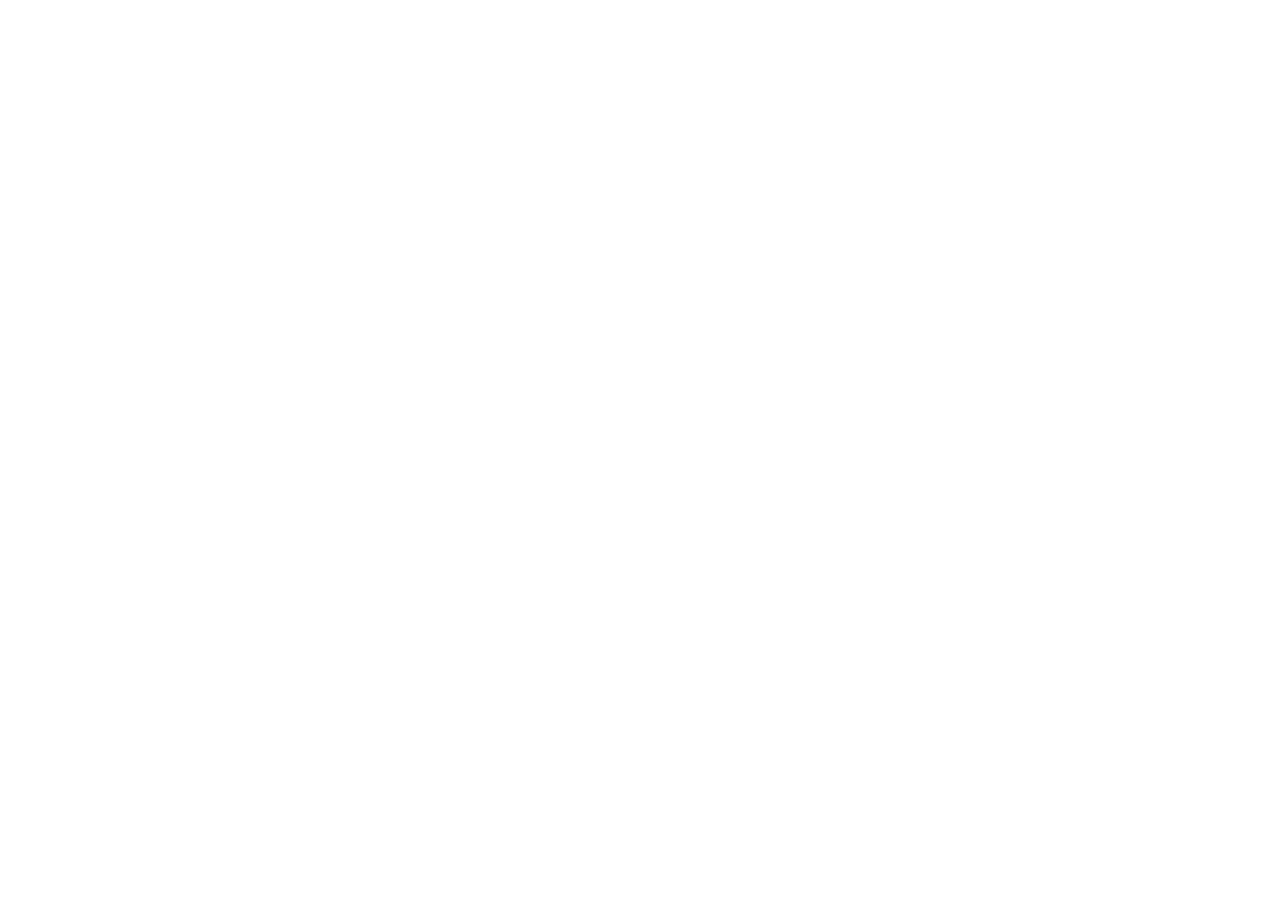
==== index.html @ d93f6dab "update" ====
<!DOCTYPE html>
<html lang="es">
<head>
    <meta charset="UTF-8">
    <meta http-equiv="X-UA-Compatible" content="IE=edge">
    <meta name="viewport" content="width=device-width, initial-scale=1.0">
    <title>FrontEnd Store</title>
</head>
<body>

</body>
</html>
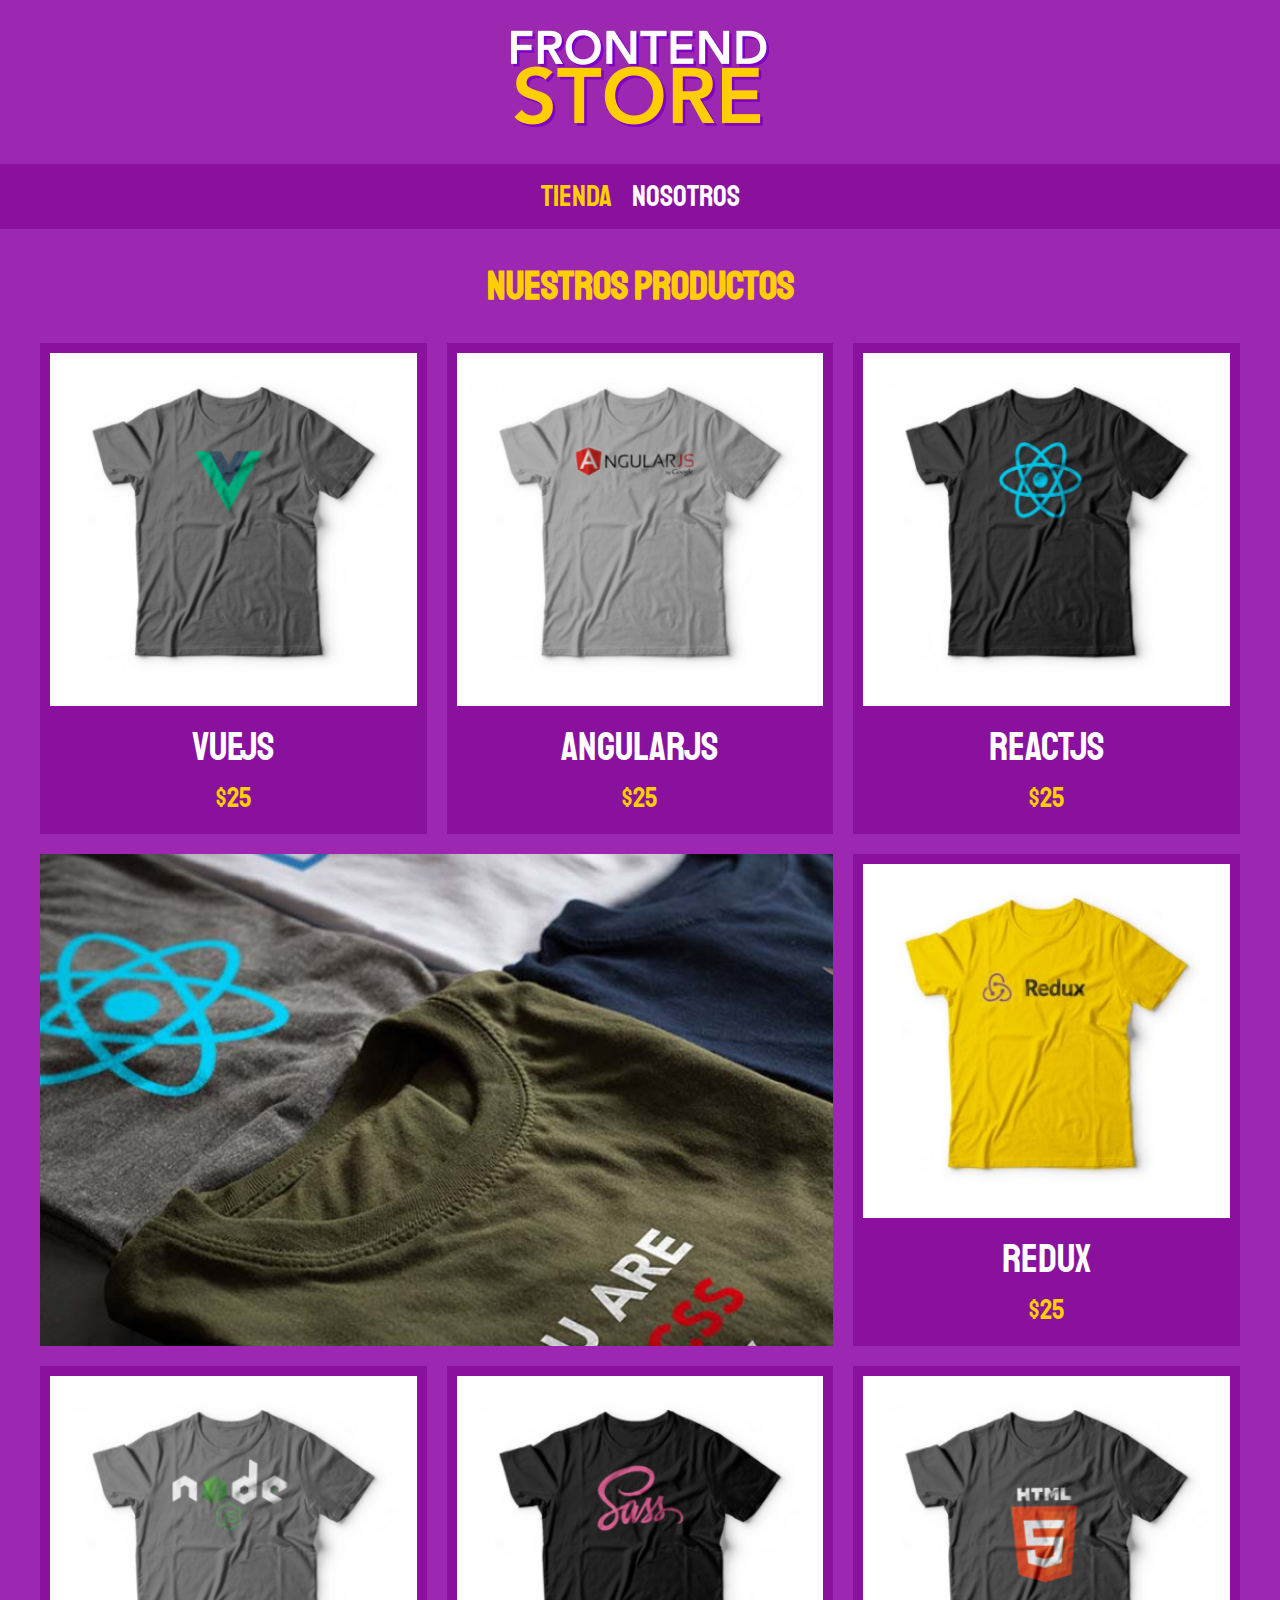
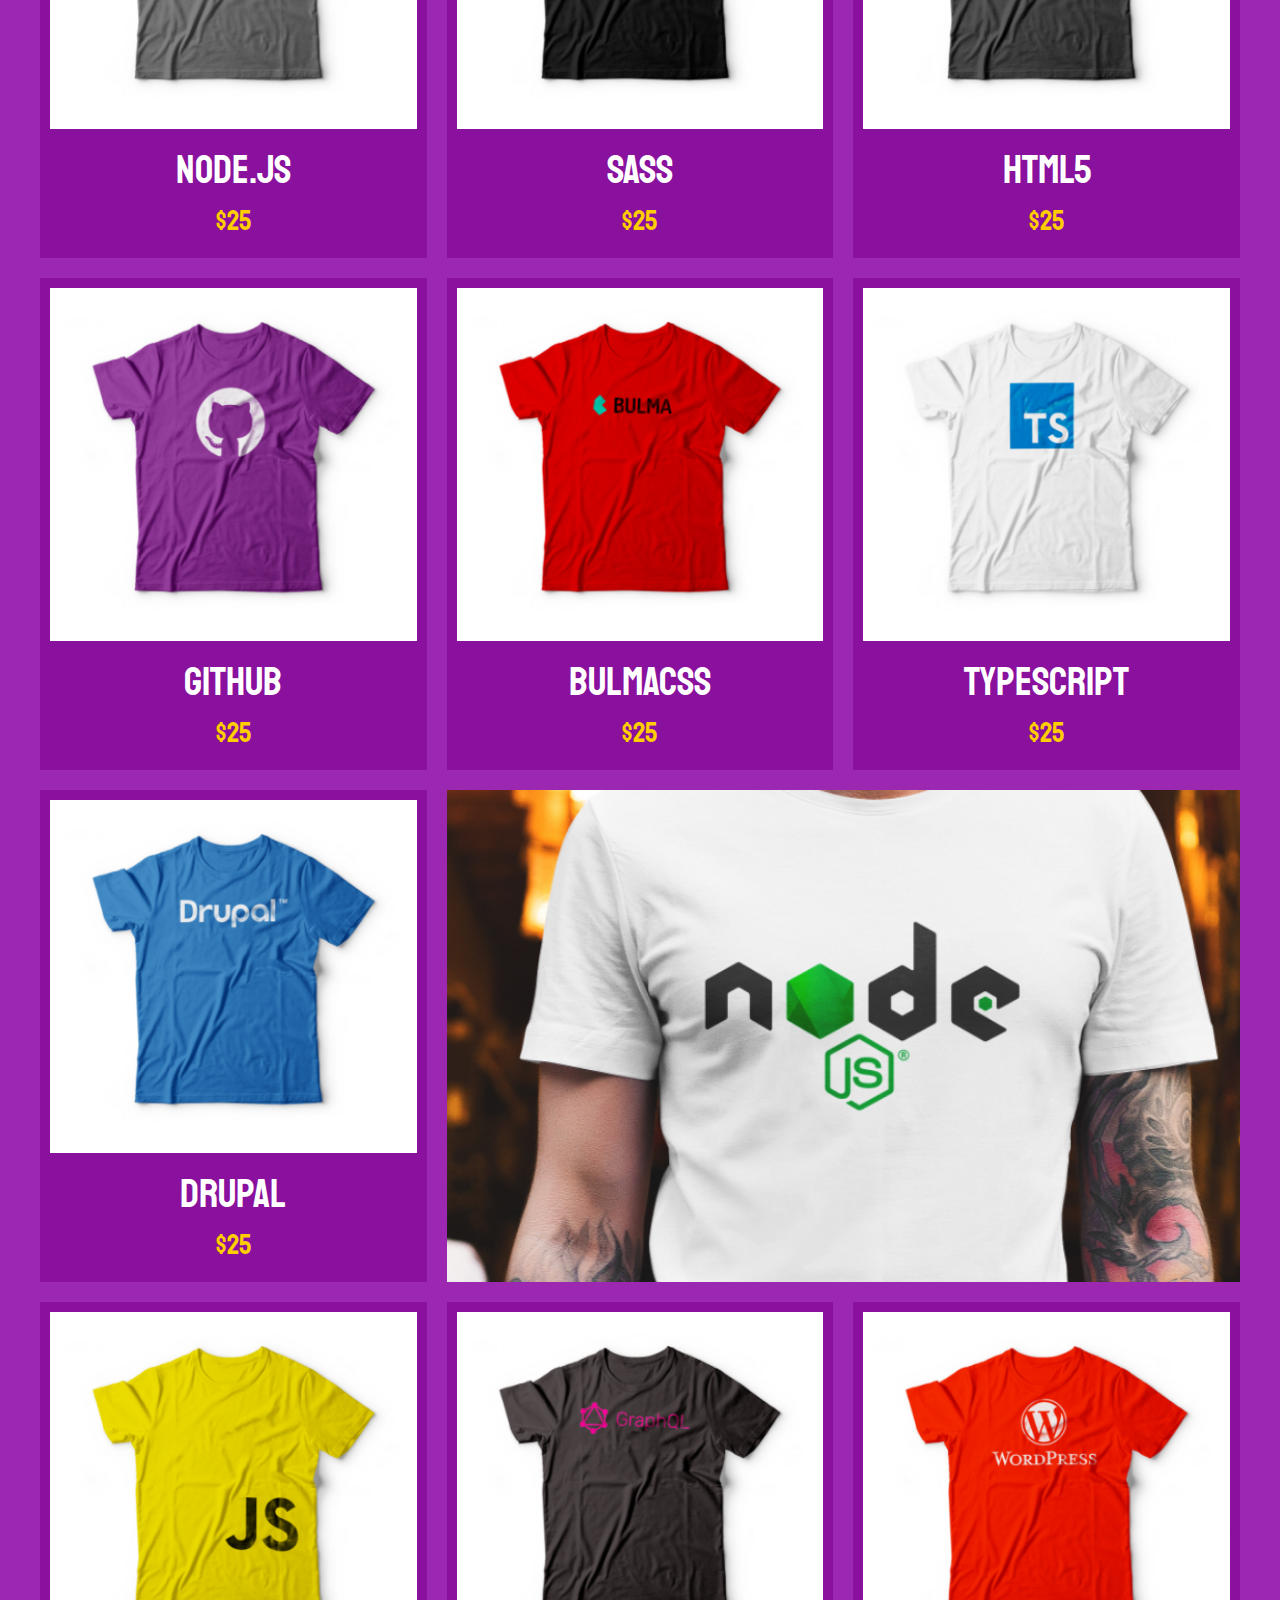
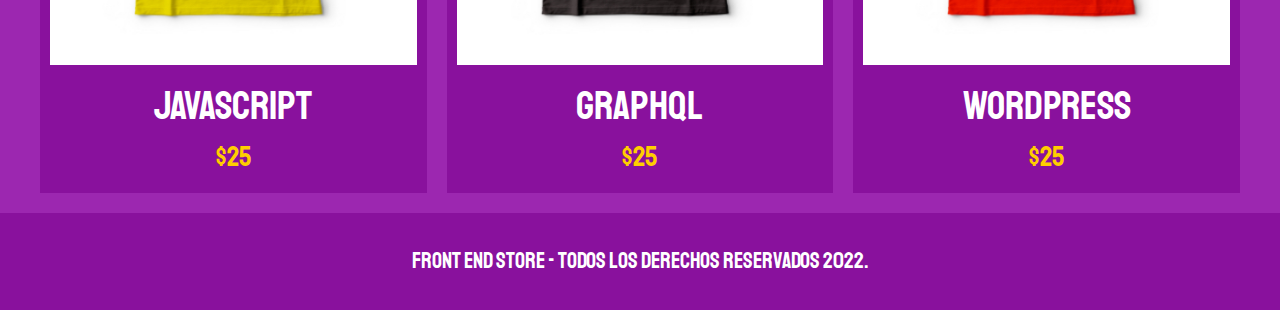
==== commit 9c47ab90: "update finish" ====
--- a/index.html
+++ b/index.html
@@ -5,8 +5,158 @@
     <meta http-equiv="X-UA-Compatible" content="IE=edge">
     <meta name="viewport" content="width=device-width, initial-scale=1.0">
     <title>FrontEnd Store</title>
+    <link rel="stylesheet" href="css/normalize.css">
+    <link rel="preconnect" href="https://fonts.googleapis.com">
+    <link rel="preconnect" href="https://fonts.gstatic.com" crossorigin>
+    <link href="https://fonts.googleapis.com/css2?family=Staatliches&display=swap" rel="stylesheet">
+    <link rel="stylesheet" href="css/Style.css">
+    <!--Utilizare BEM para el desarrollo del css en este proyecto-->
 </head>
 <body>
-
+    <header class="header">
+        <a href="index.html">
+            <img class="header__logo" src="img/logo.png" alt="Logotipo">
+        </a>
+    </header>
+    <nav class="navegacion">
+        <a class="navegacion__enlace navegacion__enlace--activo" href="productos.html">Tienda</a>
+        <a class="navegacion__enlace" href="nosotros.html">Nosotros</a>
+    </nav>
+    <main class="contenedor">
+        <h1>Nuestros Productos</h1>
+        <div class="grid">
+            <div class="producto">
+                <a href="productos.html">
+                    <img class="producto__imagen" src="img/1.jpg" alt="imagen1">
+                    <div class="producto__informacion">
+                        <p class="producto__nombre">VueJs</p>
+                        <p class="producto__precio">$25</p>
+                    </div>
+                </a>
+            </div> <!--Aqui termina producto VueJS-->
+            <div class="producto">
+                <a href="productos.html">
+                    <img class="producto__imagen" src="img/2.jpg" alt="imagen2">
+                    <div class="producto__informacion">
+                        <p class="producto__nombre">AngularJS</p>
+                        <p class="producto__precio">$25</p>
+                    </div>
+                </a>
+            </div> <!--Aqui termina producto AngularJS-->
+            <div class="producto">
+                <a href="productos.html">
+                    <img class="producto__imagen" src="img/3.jpg" alt="imagen3">
+                    <div class="producto__informacion">
+                        <p class="producto__nombre">ReactJS</p>
+                        <p class="producto__precio">$25</p>
+                    </div>
+                </a>
+            </div> <!--Aqui termina producto ReactJS-->
+            <div class="producto">
+                <a href="productos.html">
+                    <img class="producto__imagen" src="img/4.jpg" alt="imagen4">
+                    <div class="producto__informacion">
+                        <p class="producto__nombre">Redux</p>
+                        <p class="producto__precio">$25</p>
+                    </div>
+                </a>
+            </div> <!--Aqui termina producto Redux-->
+            <div class="producto">
+                <a href="productos.html">
+                    <img class="producto__imagen" src="img/5.jpg" alt="imagen5">
+                    <div class="producto__informacion">
+                        <p class="producto__nombre">Node.js</p>
+                        <p class="producto__precio">$25</p>
+                    </div>
+                </a>
+            </div> <!--Aqui termina producto Node.js-->
+            <div class="producto">
+                <a href="productos.html">
+                    <img class="producto__imagen" src="img/6.jpg" alt="imagen6">
+                    <div class="producto__informacion">
+                        <p class="producto__nombre">SASS</p>
+                        <p class="producto__precio">$25</p>
+                    </div>
+                </a>
+            </div> <!--Aqui termina producto SASS-->
+            <div class="producto">
+                <a href="productos.html">
+                    <img class="producto__imagen" src="img/7.jpg" alt="imagen7">
+                    <div class="producto__informacion">
+                        <p class="producto__nombre">HTML5</p>
+                        <p class="producto__precio">$25</p>
+                    </div>
+                </a>
+            </div> <!--Aqui termina producto HTML5-->
+            <div class="producto">
+                <a href="productos.html">
+                    <img class="producto__imagen" src="img/8.jpg" alt="imagen8">
+                    <div class="producto__informacion">
+                        <p class="producto__nombre">GitHub</p>
+                        <p class="producto__precio">$25</p>
+                    </div>
+                </a>
+            </div> <!--Aqui termina producto GitHub-->
+            <div class="producto">
+                <a href="productos.html">
+                    <img class="producto__imagen" src="img/9.jpg" alt="imagen9">
+                    <div class="producto__informacion">
+                        <p class="producto__nombre">BulmaCSS</p>
+                        <p class="producto__precio">$25</p>
+                    </div>
+                </a>
+            </div> <!--Aqui termina producto BulmaCSS-->
+            <div class="producto">
+                <a href="productos.html">
+                    <img class="producto__imagen" src="img/10.jpg" alt="imagen10">
+                    <div class="producto__informacion">
+                        <p class="producto__nombre">TypeScript</p>
+                        <p class="producto__precio">$25</p>
+                    </div>
+                </a>
+            </div> <!--Aqui termina producto TypeScript-->
+            <div class="producto">
+                <a href="productos.html">
+                    <img class="producto__imagen" src="img/11.jpg" alt="imagen11">
+                    <div class="producto__informacion">
+                        <p class="producto__nombre">Drupal</p>
+                        <p class="producto__precio">$25</p>
+                    </div>
+                </a>
+            </div> <!--Aqui termina producto Drupal-->
+            <div class="producto">
+                <a href="productos.html">
+                    <img class="producto__imagen" src="img/12.jpg" alt="imagen12">
+                    <div class="producto__informacion">
+                        <p class="producto__nombre">JavaScript</p>
+                        <p class="producto__precio">$25</p>
+                    </div>
+                </a>
+            </div> <!--Aqui termina producto JavaScript-->
+            <div class="producto">
+                <a href="productos.html">
+                    <img class="producto__imagen" src="img/13.jpg" alt="imagen13">
+                    <div class="producto__informacion">
+                        <p class="producto__nombre">GraphQL</p>
+                        <p class="producto__precio">$25</p>
+                    </div>
+                </a>
+            </div> <!--Aqui termina producto GraphQL-->
+            <div class="producto">
+                <a href="productos.html">
+                    <img class="producto__imagen" src="img/14.jpg" alt="imagen14">
+                    <div class="producto__informacion">
+                        <p class="producto__nombre">WordPress</p>
+                        <p class="producto__precio">$25</p>
+                    </div>
+                </a>
+            </div> <!--Aqui termina producto WordPress-->
+            <div class="grafico grafico--camisas"></div>
+            <div class="grafico grafico--node"></div>
+        </div>
+    </main>
+    <footer class="footer">
+        <p class="footer__texto">Front End Store - Todos los derechos Reservados 2022.</p>
+    </footer>
 </body>
 </html>--- a/css/Style.css
+++ b/css/Style.css
@@ -0,0 +1,215 @@
+:root{
+    --primario: #9C27B0;
+    --primarioOscuro: #89119D;
+    --secundario: #FFCE00;
+    --secundarioOscuro: rgb(233,187,2);
+    --blanco: #FFF;
+    --negro: #000;
+
+    --fuentePrincipal: 'Staatliches', cursive;
+}
+
+html {
+    box-sizing: border-box;
+    font-size: 62.5%; /*Esto se hace para que 1rem sea equivalente a 10px*/
+}
+*, *:before, *:after {
+    box-sizing: inherit;
+}
+
+/* Globales */
+body{
+    background-color: var(--primario);
+    font-size: 1.6rem;
+    line-height: 1.5;
+
+}
+p{
+    font-size: 1.8rem;
+    font-family: Arial, Helvetica, sans-serif;
+    color: var(--blanco);
+}
+a{
+    text-decoration: none;
+}
+img{
+    width: 100%;
+}
+.contenedor{
+    max-width: 120rem;
+    margin: 0 auto;
+}
+h1, h2, h3{
+    text-align: center;
+    color: var(--secundario);
+    font-family: var(--fuentePrincipal);
+}
+h1{ font-size: 4rem; }
+h2{ font-size: 3.2rem; }
+h3{ font-size: 2.4rem; }
+
+/*Header*/
+.header{
+    display: flex;
+    justify-content: center;
+}
+.header__logo{
+    margin: 3rem 0;;
+}
+/* Footer */
+.footer{
+    background-color: var(--primarioOscuro);
+    padding: 1rem 0;
+    margin-top: 2rem;
+}
+.footer__texto{
+    font-family: var(--fuentePrincipal);
+    text-align: center;
+    font-size: 2.2rem;
+}
+/* Navegacion */
+.navegacion{
+    background-color: var(--primarioOscuro);
+    padding: 1rem 0;
+    display: flex;
+    justify-content: center;
+    gap: 2rem; /* separacion entre los items*/
+}
+.navegacion__enlace{
+    font-family: var(--fuentePrincipal);
+    color: var(--blanco);
+    font-size: 3rem;
+}
+.navegacion__enlace--activo,
+.navegacion__enlace:hover{
+    color: var(--secundario);
+}
+/* Grid */
+.grid{
+    display: grid;
+    grid-template-columns: repeat(2, 1fr);
+    gap: 2rem;
+}
+@media (min-width: 768px) {
+    .grid{
+        grid-template-columns: repeat(3, 1fr);
+    }
+}
+/* Productos */
+.producto{
+    background-color: var(--primarioOscuro);
+    padding: 1rem;
+}
+.producto__nombre{
+    font-size: 4rem;
+}
+.producto__precio{
+    font-size: 2.8rem;
+    color: var(--secundario);
+}
+.producto__nombre,
+.producto__precio{
+    font-family: var(--fuentePrincipal);
+    margin: 1rem 0;
+    text-align: center;
+    line-height: 1.2;
+}
+
+/* Graficos */
+.grafico{
+    min-height: 30rem;
+    background-repeat: no-repeat;
+    background-size: cover;
+    grid-column: 1 / 3;
+}
+.grafico--camisas{
+    grid-row: 2 / 3;
+    background-image: url(../img/grafico1.jpg);
+}
+.grafico--node{
+    background-image: url(../img/grafico2.jpg);
+    grid-row: 8 / 9;
+}
+@media (min-width: 768px) {
+    .grafico--node{
+        grid-row: 5 / 6;
+        grid-column: 2 / 4;
+    }
+}
+
+/* Nosotros */
+.nosotros{
+    display: grid;
+    grid-template-rows: repeat(2, auto);
+}
+@media (min-width: 768px) {
+    .nosotros{
+        grid-template-columns: repeat(2, 1fr);
+        column-gap: 2rem;
+    }
+}
+.nosotros__imagen{
+    grid-row: 1 / 2;
+}
+@media (min-width: 768px) {
+    .nosotros__imagen{
+        grid-column: 2 / 3;
+    }
+}
+
+/* Bloques */
+.bloques{
+    display: grid;
+    grid-template-columns: repeat(2, 1fr);
+    gap: 2rem;
+}
+@media (min-width: 768px) {
+    .bloques{
+        grid-template-columns: repeat(4, 1fr);
+    }
+}
+.bloque{
+    text-align: center;
+}
+.bloque__titulo{
+    margin: 0;
+}
+
+/* Pagina del producto */
+@media (min-width: 768px) {
+    .camisa{
+        display: grid;
+        grid-template-columns: repeat(2, 1fr);
+        column-gap: 2rem;
+    }
+}
+.formulario{
+    display: grid;
+    grid-template-columns: repeat(2, 1fr);
+    gap: 2rem;
+}
+.formulario__campo{
+    border-color: var(--primarioOscuro);
+    border-width: 1rem;
+    border-style: solid;
+    /*border: 1rem solid var(--primarioOscuro); --> width, style, color*/
+    background-color: transparent;
+    color: var(--blanco);
+    font-size: 2rem;
+    font-family: Arial, Helvetica, sans-serif;
+    padding: 1rem;
+    /*appearance: none; --> quitar la flecha del campo talla*/
+}
+.formulario__submit{
+    background-color: var(--secundario);
+    border: none;
+    font-size: 2rem;
+    font-family: var(--fuentePrincipal);
+    padding: 2rem;
+    transition: backgorund-color .3s ease;
+    grid-column: 1 / 3;
+}
+.formulario__submit:hover{
+    cursor: pointer;
+    background-color: var(--secundarioOscuro);
+}